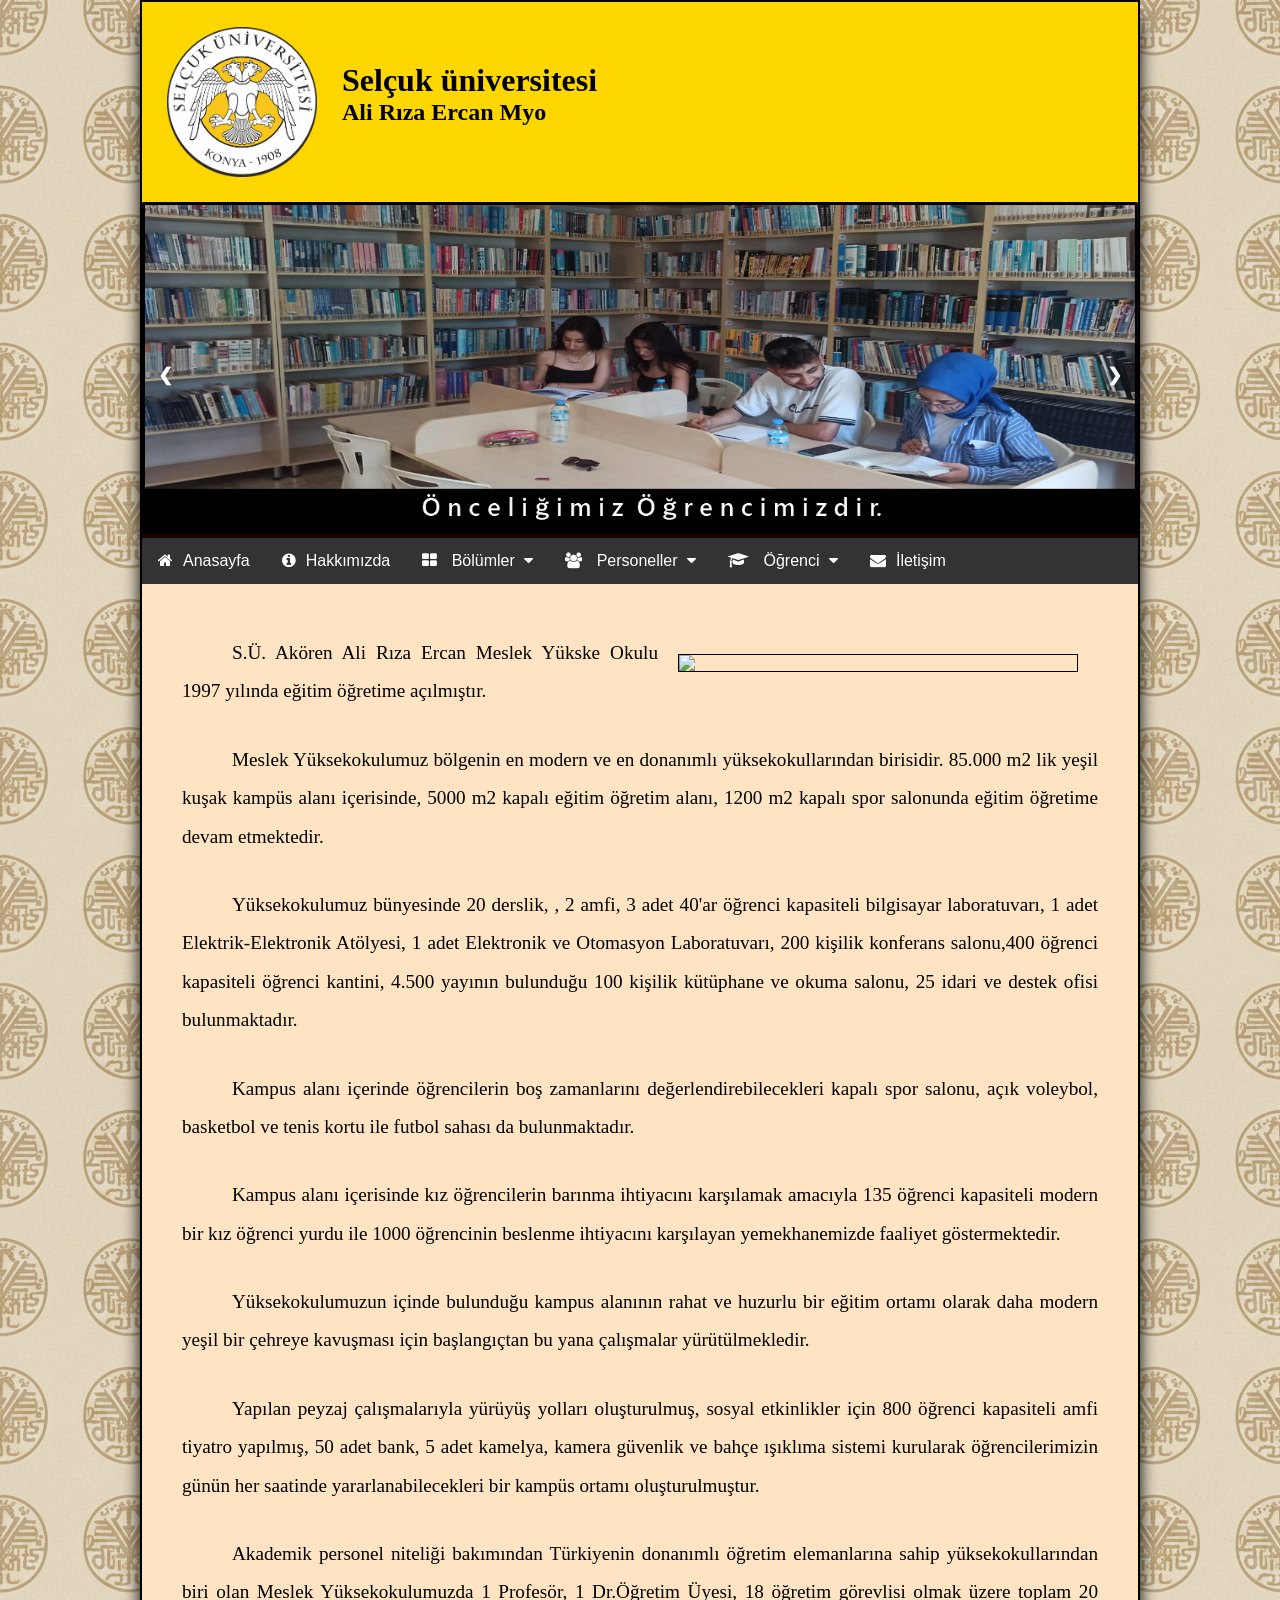
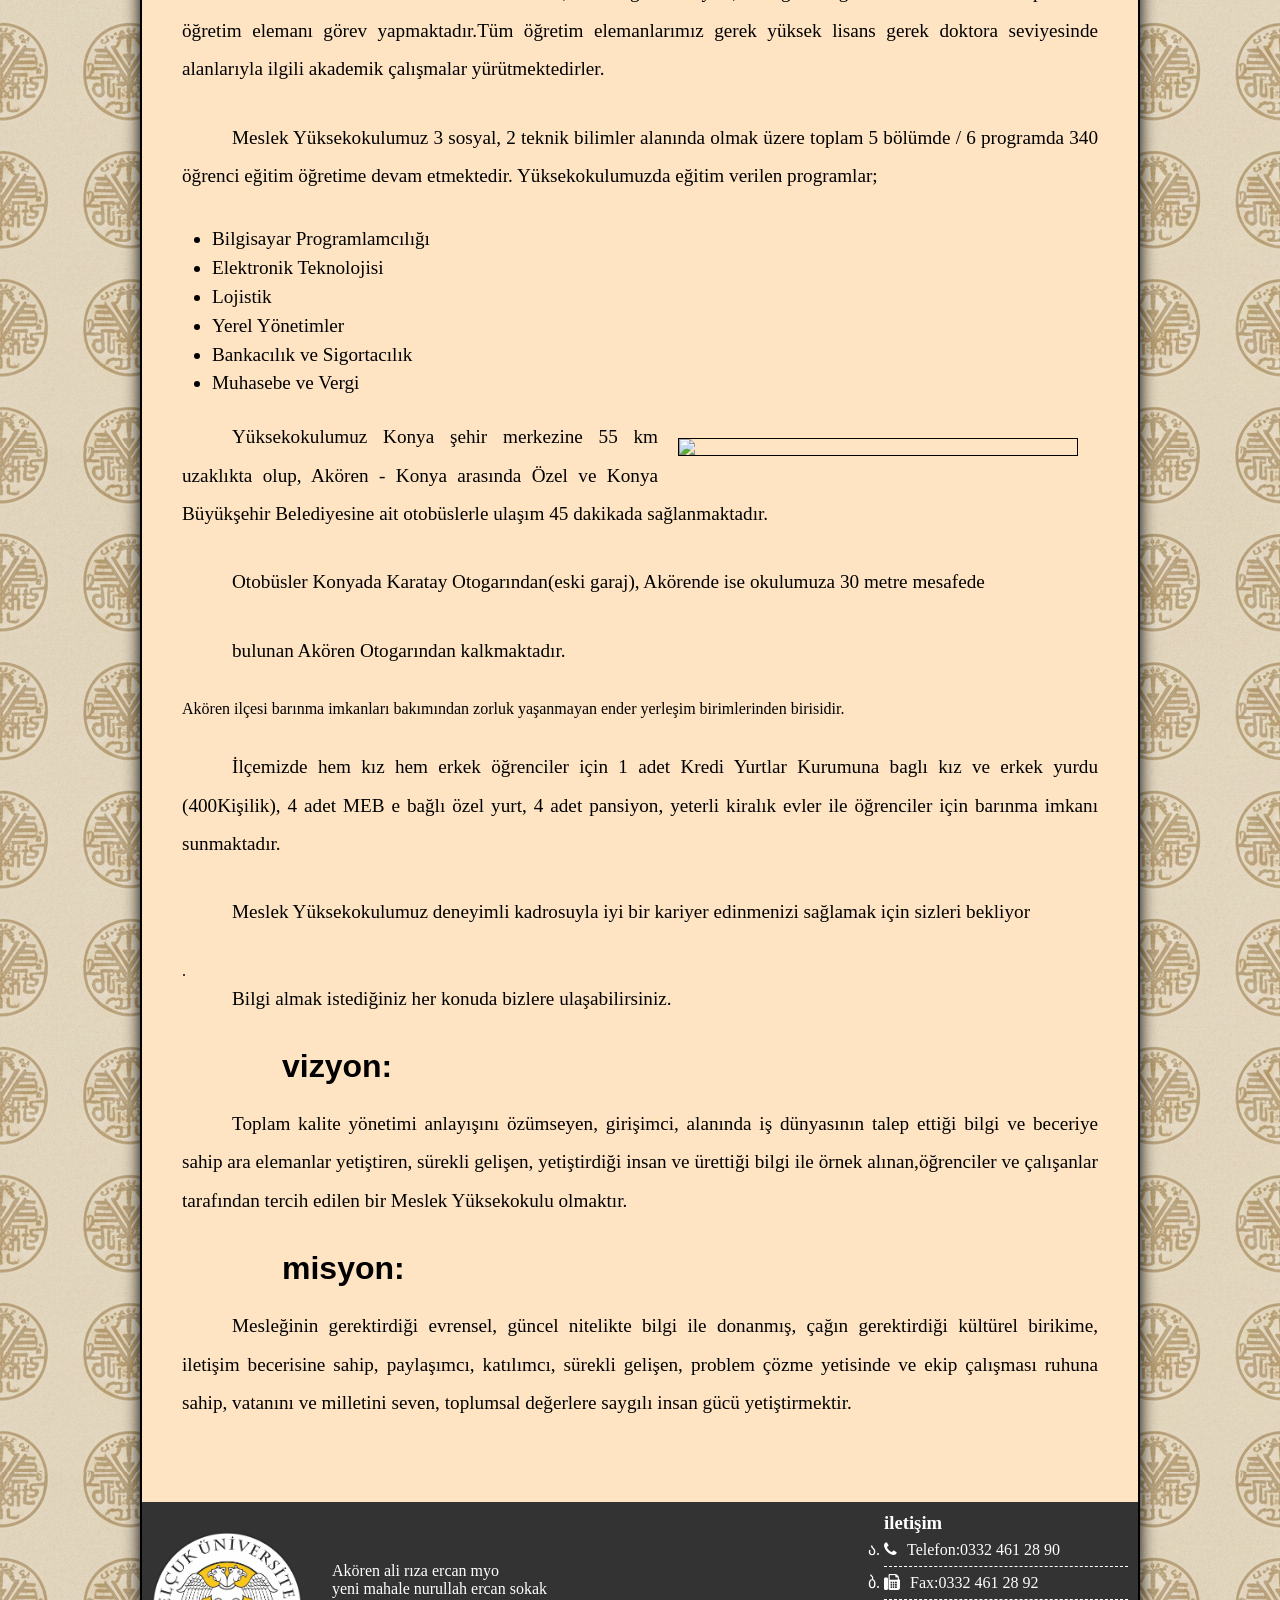
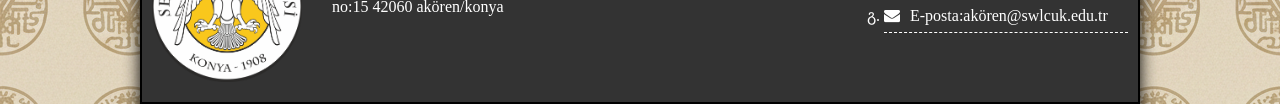
==== hakkında.html @ 83a7a5f1 "Add files via upload" ====
<!DOCTYPE html>
<html lang="tr">
<head>
    <meta charset="UTF-8">
    <meta name="viewport" content="width=device-width, initial-scale=1.0">
    <title>hakkımızda</title>
    <link rel="stylesheet" href="stil.css">
    <link rel="stylesheet" href="slider.css">
    <link rel="icon" type="image/x-icon" href="selçuklogo.jpg">
    <link rel="stylesheet" href="https://cdnjs.cloudflare.com/ajax/libs/font-awesome/4.7.0/css/font-awesome.min.css">
</head>
<body>
    <div id="sayfa">
   <header class="header">
        <a href="index.html"><img src="selçuklogo.jpg" alt=""></a> 
        <h1>Selçuk üniversitesi </h1>
        <h2>Ali Rıza Ercan Myo</h2>
    </header>
    <!-- Slideshow container -->
<div class="slideshow-container">

  <!-- Full-width images with number and caption text -->
  <div class="mySlides fade">
    <img src="slide/slide1.webp" style="width:100%">
  </div>

  <div class="mySlides fade">
    <img src="slide/slide2.webp" style="width:100%">
  </div>

  <div class="mySlides fade">
    <img src="slide/slide4.webp" style="width:100%">
  </div>
  <div class="mySlides fade">
    <img src="slide/slide5.webp" style="width:100%">
  </div>

  <!-- Next and previous buttons -->
  <a class="prev" onclick="plusSlides(-1)">&#10094;</a>
  <a class="next" onclick="plusSlides(1)">&#10095;</a>
</div>
    <nav>
           <div class="navbar">
                <a href="index.html"><i class="fa fa-home" aria-hidden="true"></i>Anasayfa</a>
                <a href="hakkında.html"><i class="fa fa-info-circle" aria-hidden="true"></i>Hakkımızda</a>
            <div class="dropdown">
              <button class="dropbtn"> <i class="fa fa-th-large" aria-hidden="true"></i>
                Bölümler <i class="fa fa-caret-down"></i>
              </button>
    <div class="dropdown-content">
      <a href="bölümler/bilgisayar.html">Bilgisayar Programcılığı</a>
      <a href="bölümler/elektronik.html">Elektronik </a>
      <a href="bölümler/lojistik.html">Lojistik</a>
      <a href="bölümler/banka.html">Bankacılık</a>
      <a href="bölümler/yerel.html">Yerel Yönetim</a>
    </div>
  </div>
  <div class="dropdown">
              <button class="dropbtn"> <i class="fa fa-users" aria-hidden="true"></i>
                Personeller <i class="fa fa-caret-down"></i>
              </button>
    <div class="dropdown-content">
      <a href="ipersonel.html">İdari Personeller</a>
      <a href="apersonel.html">Akademik Personeller  </a>
    </div>
    </div> 
    <div class="dropdown">
              <button class="dropbtn"> <i class="fa fa-graduation-cap" aria-hidden="true"></i>
                Öğrenci <i class="fa fa-caret-down"></i>
              </button>
    <div class="dropdown-content">
      <a href="akademikt.html">Akademik Takvim</a>
      <a href="dilekçe.html">Dilekçe Örnekleri </a>
      <a href="staj.html">Staj 2025 </a>
    </div>
    </div> 
 <a href="iletişim.html"><i class="fa fa-envelope" aria-hidden="true"></i>İletişim</a>

</div>  

    </nav>
    <main>
        <article>
            <img src="Hakkında Akören MYO 2.jpg" class="solresim"/>
            <p>S.Ü. Akören Ali Rıza Ercan Meslek Yükske Okulu 1997 yılında eğitim öğretime açılmıştır.</p>
            <p>Meslek Yüksekokulumuz bölgenin en modern ve en donanımlı yüksekokullarından birisidir. 85.000 m2 lik yeşil kuşak kampüs alanı içerisinde,  5000 m2 kapalı eğitim öğretim alanı, 1200 m2 kapalı spor salonunda eğitim öğretime devam etmektedir.</p>
            <p>Yüksekokulumuz bünyesinde 20 derslik, , 2 amfi, 3 adet 40'ar öğrenci kapasiteli bilgisayar laboratuvarı, 1 adet Elektrik-Elektronik Atölyesi, 1 adet Elektronik ve Otomasyon Laboratuvarı, 200 kişilik konferans salonu,400 öğrenci kapasiteli öğrenci kantini, 4.500 yayının bulunduğu 100 kişilik kütüphane ve okuma salonu, 25 idari ve destek ofisi bulunmaktadır.</p>
            <p> Kampus alanı içerinde öğrencilerin boş zamanlarını değerlendirebilecekleri kapalı spor salonu, açık voleybol, basketbol ve tenis kortu ile futbol sahası da bulunmaktadır.</p>
            <p> Kampus alanı içerisinde kız öğrencilerin barınma ihtiyacını karşılamak amacıyla 135 öğrenci kapasiteli modern bir kız öğrenci yurdu ile 1000 öğrencinin beslenme ihtiyacını karşılayan yemekhanemizde faaliyet göstermektedir.</p>
            <p>Yüksekokulumuzun içinde bulunduğu kampus alanının rahat ve huzurlu bir eğitim ortamı olarak daha modern yeşil bir çehreye kavuşması için başlangıçtan bu yana çalışmalar yürütülmekledir.</p> 
            <p>Yapılan peyzaj çalışmalarıyla yürüyüş yolları oluşturulmuş, sosyal etkinlikler için 800 öğrenci kapasiteli amfi tiyatro yapılmış, 50 adet bank, 5 adet kamelya, kamera güvenlik ve bahçe ışıklıma sistemi kurularak öğrencilerimizin günün her saatinde yararlanabilecekleri bir kampüs ortamı oluşturulmuştur.</p>
            <p>Akademik personel niteliği bakımından Türkiyenin donanımlı öğretim elemanlarına sahip yüksekokullarından biri olan Meslek Yüksekokulumuzda 1 Profesör, 1 Dr.Öğretim Üyesi, 18 öğretim görevlisi olmak üzere toplam 20 öğretim elemanı görev yapmaktadır.Tüm öğretim elemanlarımız gerek yüksek lisans gerek doktora seviyesinde alanlarıyla ilgili akademik çalışmalar yürütmektedirler.</p>

            <p>Meslek Yüksekokulumuz 3 sosyal, 2 teknik bilimler alanında olmak üzere toplam 5 bölümde / 6 programda 340 öğrenci eğitim öğretime devam etmektedir.
            Yüksekokulumuzda eğitim verilen programlar; </p>
            <ul>
                <li>Bilgisayar Programlamcılığı</li>
                <li>Elektronik Teknolojisi </li>
                 <li>Lojistik</li>
                <li>Yerel Yönetimler</li>
                 <li>Bankacılık ve Sigortacılık</li>
                 <li>Muhasebe ve Vergi</li>
            </ul>
            <img src="Hakkında Akören MYO 2.jpg" class="solresim">
            <p>Yüksekokulumuz Konya şehir merkezine 55 km uzaklıkta olup, Akören - Konya arasında Özel ve Konya Büyükşehir Belediyesine ait otobüslerle ulaşım 45 dakikada sağlanmaktadır.</p> 
            <p>Otobüsler Konyada Karatay Otogarından(eski garaj), Akörende ise okulumuza 30 metre mesafede <p>bulunan Akören Otogarından kalkmaktadır.</p>
            Akören ilçesi barınma imkanları bakımından zorluk yaşanmayan ender yerleşim birimlerinden birisidir.</p>
 
            <p>İlçemizde hem kız hem erkek öğrenciler için 1 adet Kredi Yurtlar Kurumuna baglı kız ve erkek yurdu (400Kişilik), 4 adet MEB e bağlı özel yurt, 4 adet pansiyon, yeterli kiralık evler ile öğrenciler için barınma imkanı sunmaktadır.</p>
            <p>Meslek Yüksekokulumuz deneyimli kadrosuyla iyi bir kariyer edinmenizi sağlamak için sizleri bekliyor</p>.
            <p>Bilgi almak istediğiniz her konuda bizlere ulaşabilirsiniz.</p>
            <h2 style="font-family: 'Gill Sans', 'Gill Sans MT', Calibri, 'Trebuchet MS', sans-serif;">vizyon:</h2>
            <p>Toplam kalite yönetimi anlayışını özümseyen, girişimci, alanında iş dünyasının talep ettiği bilgi ve beceriye sahip ara elemanlar yetiştiren, sürekli gelişen, yetiştirdiği insan ve ürettiği bilgi ile örnek alınan,öğrenciler ve çalışanlar tarafından tercih edilen bir Meslek Yüksekokulu olmaktır.</p>
            <h2 style="font-family: 'Gill Sans', 'Gill Sans MT', Calibri, 'Trebuchet MS', sans-serif;">misyon:</h2>
            <p>Mesleğinin gerektirdiği evrensel, güncel nitelikte bilgi ile donanmış, çağın gerektirdiği kültürel birikime, iletişim becerisine sahip, paylaşımcı, katılımcı, sürekli gelişen, problem çözme yetisinde ve ekip çalışması ruhuna sahip, vatanını ve milletini seven, toplumsal değerlere saygılı insan gücü yetiştirmektir.</p>
        </article>
    </main>
    <footer>
        <div id="sutun1">
            <img src="selçuklogo.jpg" alt="">
            <p>Akören ali rıza ercan myo <br>
                 yeni mahale nurullah ercan sokak<br>
                 no:15 42060 akören/konya</p>
                
        </div>
        <div id="sutun2">
            <h3>iletişim</h3>
            <ul>
                 <li><i class="fa fa-phone"></i>Telefon:0332 461 28 90 </li>
                <li> <i class="fa fa-fax" aria-hidden="true"></i></i>Fax:0332 461 28 92</li>
                <li><i class="fa fa-envelope" aria-hidden="true"></i>E-posta:akören@swlcuk.edu.tr</li>
            </ul>
        </div>
    </footer>
</div>
<script src="slider.js"></script>
</body>
</html>
---- stil.css ----
*{
    padding: 0%;
    margin: 0%;
}
body{
    background-image: url(arka\ logo_1.png);
}
#sayfa{
   width: 1000px;
   background-color: #1b0202;
    border: 2px solid black;
    margin: auto;
    box-shadow: 0px 16px 16px;
}
header{
    height: 200px;
    background-color: gold;
}
header img{
    float: left;
    padding: 25px;
    width: 200px;
}
header h1,h2{
        padding-left: 100px;
        font-family: Cambria, Cochin, Georgia, Times, 'Times New Roman', serif;
}
header h1{
    padding-top: 60px;
}
nav{
    margin-top: 0px;
    display: block;
    clear: both;
    background-color: rgb(18, 28, 28);
}
nav ul{
    list-style-type: none;
}
nav ul li{
    float: left;
}
nav ul li a{
    display: block;
    padding: 16px;
    font-size: 1.3em;
    color: white;
    text-decoration: none;
    text-align: center;
 
}
nav ul li a:hover{
    background-color: #26008d;
}
article{
    background-color:bisque;
    padding: 50px 40px;
}
img.solresim{
    width: 400px;
    float: right;
    margin: 20px;
    border: 1px solid black;
}
article p{
    font-size: 1.2em;
    line-height: 2em;
    text-align: justify;
    margin-bottom: 30px;
    text-indent: 50px;
}
article ul{
    margin: 20px 30px;
}
article li{
        font-size: 1.2em;
    line-height: 1.5em;
}
article h2{
    font-size: 2em;
    margin: 20px 0px;
}
footer{ height: 200px;
background-color:#333 ;
padding: 10px;
color: white;
}
footer #sutun1{
    width: 70%;
    float: left;
}
footer #sutun1 img{
    width: 150px;
    float: left;
    padding-top: 20px ;
    margin-right: 30px;
}
footer #sutun1 p{
    margin-top: 50px;
    
}
footer #sutun2{
width: 25%;
text-align: left;
float:right;
}
footer #sutun2 ul{
list-style-type: georgian;
}
footer #sutun2 ul li{
    line-height: 2em;
    border-bottom: 1px dashed white;
}
.navbar {
  overflow: hidden;
  background-color: #333;
  font-family: Arial;
}


.navbar a {
  float: left;
  font-size: 16px;
  color: white;
  text-align: center;
  padding: 14px 16px;
  text-decoration: none;
}


.dropdown {
  float: left;
  overflow: hidden;
}


.dropdown .dropbtn {
  font-size: 16px;
  border: none;
  outline: none;
  color: white;
  padding: 14px 16px;
  background-color: inherit;
  font-family: inherit; 
  margin: 0; 
}
.navbar a:hover, .dropdown:hover .dropbtn {
  background-color: bisque;
}

.dropdown-content {
  display: none;
  position: absolute;
  background-color: #f9f9f9;
  min-width: 160px;
  box-shadow: 0px 8px 16px 0px rgba(0, 0, 0, 0.2);
  z-index: 1;
}
.dropdown-content a {
  float: none;
  color: black;
  padding: 12px 16px;
  text-decoration: none;
  display: block;
  text-align: left;
}
.dropdown-content a:hover {
  background-color: #ddd;
}
.dropdown:hover .dropdown-content {
  display: block;
}
.personel-alanı{
    display: flex;
    flex-wrap: wrap;
    justify-content: flex-start;
    justify-content: center;
    gap: 30px;
    padding: 40px 0px;
    width: 1000px;
    max-width: 1000px;
    margin: 0 auto;
}
.personel-kart{
    
    flex: 0 1 270px;
    background-color: #f9f9f9;
    border: 1px solid #e2e8f0;
    border-radius: 12px;
    width: 230px;
    padding: 30px 15px;
    text-align: center;
    transition: all 0.3 ease;
    box-shadow: 0 4px 12px rgba(0,0,0,0.08);
}
.hoca-resim img{
    width: 160px;
    height: 160px;
    border-radius: 50%;
    border: 6px solid #fff;
    outline: 1px solid #e2e9f0;
    object-fit: cover;
    margin-bottom: 20px;
}
.active-card{
    background-color: #ffb400 !important;
    border-color: #ffb400;
    box-shadow: 0 6px 16px rgba(255,180,0,0.3);
}
.hoca-bilgi h4 {
    color: #666;
    font-size: 14px;
    margin-bottom: 5px;
    text-transform: uppercase;
    text-align: center; 
}

.hoca-bilgi h3 {
    color: #333;
    font-size: 1.1em;
    margin-bottom: 10px;
    text-align: center; 
    text-transform: capitalize; 
}

.hoca-bilgi p {
    color: #888;
    font-size: 0.9em;
    text-align: center; 
    margin: 0 auto;
    line-height: 1.2; 
    text-indent: 0; 
}
.personel-kart:hover .hoca-bilgi h3, 
.personel-kart:hover .hoca-bilgi h4, 
.personel-kart:hover .hoca-bilgi p {
    color: white !important;
}
.personel-kart:hover , .active-card{
    background-color: #ffb400;
    transform: translateY(-10px);
    border-color: #ffb400;
}
.personelk:hover h3, .personel-kart:hover h4, .personel-kart:hover p .active-card h3 , .active-card h4, .active-card p{
    color: fff;
}
.iletisim{
    float: left;
    text-align: left;
}
.iletisim ul{
    list-style-type: none;
}
.iletisim ul li{
    line-height: 1.5em;
    border-bottom: 1px dashed white;
}
.duyurular{
    text-align: center;
}
.duyurularp{
    border-bottom: 1px solid rgb(27, 0, 200);
    text-align: center;
}
.duyurulara:hover{
    text-decoration: none;
}
.duyurulara{
    color: #341414;
}
.karda{
    text-decoration: none;
    color: #666;
}
.akademik{
    border-collapse: collapse;
    width: 100%;
}
table,th,td{
    border:1px solid black;
    padding: 8px;
    text-align: left;
}
.dilekce a{
    text-decoration: none;
    color: #26008d;
}
table a{
    color: #341414;
}
.fa {
    margin-right: 10px;
}
.fa-caret-down {
    margin-left: 5px;
    margin-right: 0; 
}
---- slider.css ----
* {box-sizing:border-box}
.slideshow-container {
  max-width: 1000px;
  position: relative;
  margin: auto;
}
.mySlides {
    margin-bottom: 0px !important;
  display: none;
}
.prev, .next {
  cursor: pointer;
  position: absolute;
  top: 50%;
  width: auto;
  margin-top: -22px;
  padding: 16px;
  color: white;
  font-weight: bold;
  font-size: 18px;
  transition: 0.6s ease;
  border-radius: 0 3px 3px 0;
  user-select: none;
}
.next {
  right: 0;
  border-radius: 3px 0 0 3px;
}
.prev:hover, .next:hover {
  background-color: rgba(0,0,0,0.8);
}
.text {
  color: #f2f2f2;
  font-size: 15px;
  padding: 8px 12px;
  position: absolute;
  bottom: 8px;
  width: 100%;
  text-align: center;
}
.numbertext {
  color: #f2f2f2;
  font-size: 12px;
  padding: 8px 12px;
  position: absolute;
  top: 0;
}
.dot {
  cursor: pointer;
  height: 15px;
  width: 15px;
  margin: 0 2px;
  background-color: #bbb;
  border-radius: 50%;
  display: inline-block;
  transition: background-color 0.6s ease;
}

.active, .dot:hover {
  background-color: #717171;
}
.fade {
  animation-name: fade;
  animation-duration: 1.5s;
}

@keyframes fade {
  from {opacity: .4}
  to {opacity: 1}
}
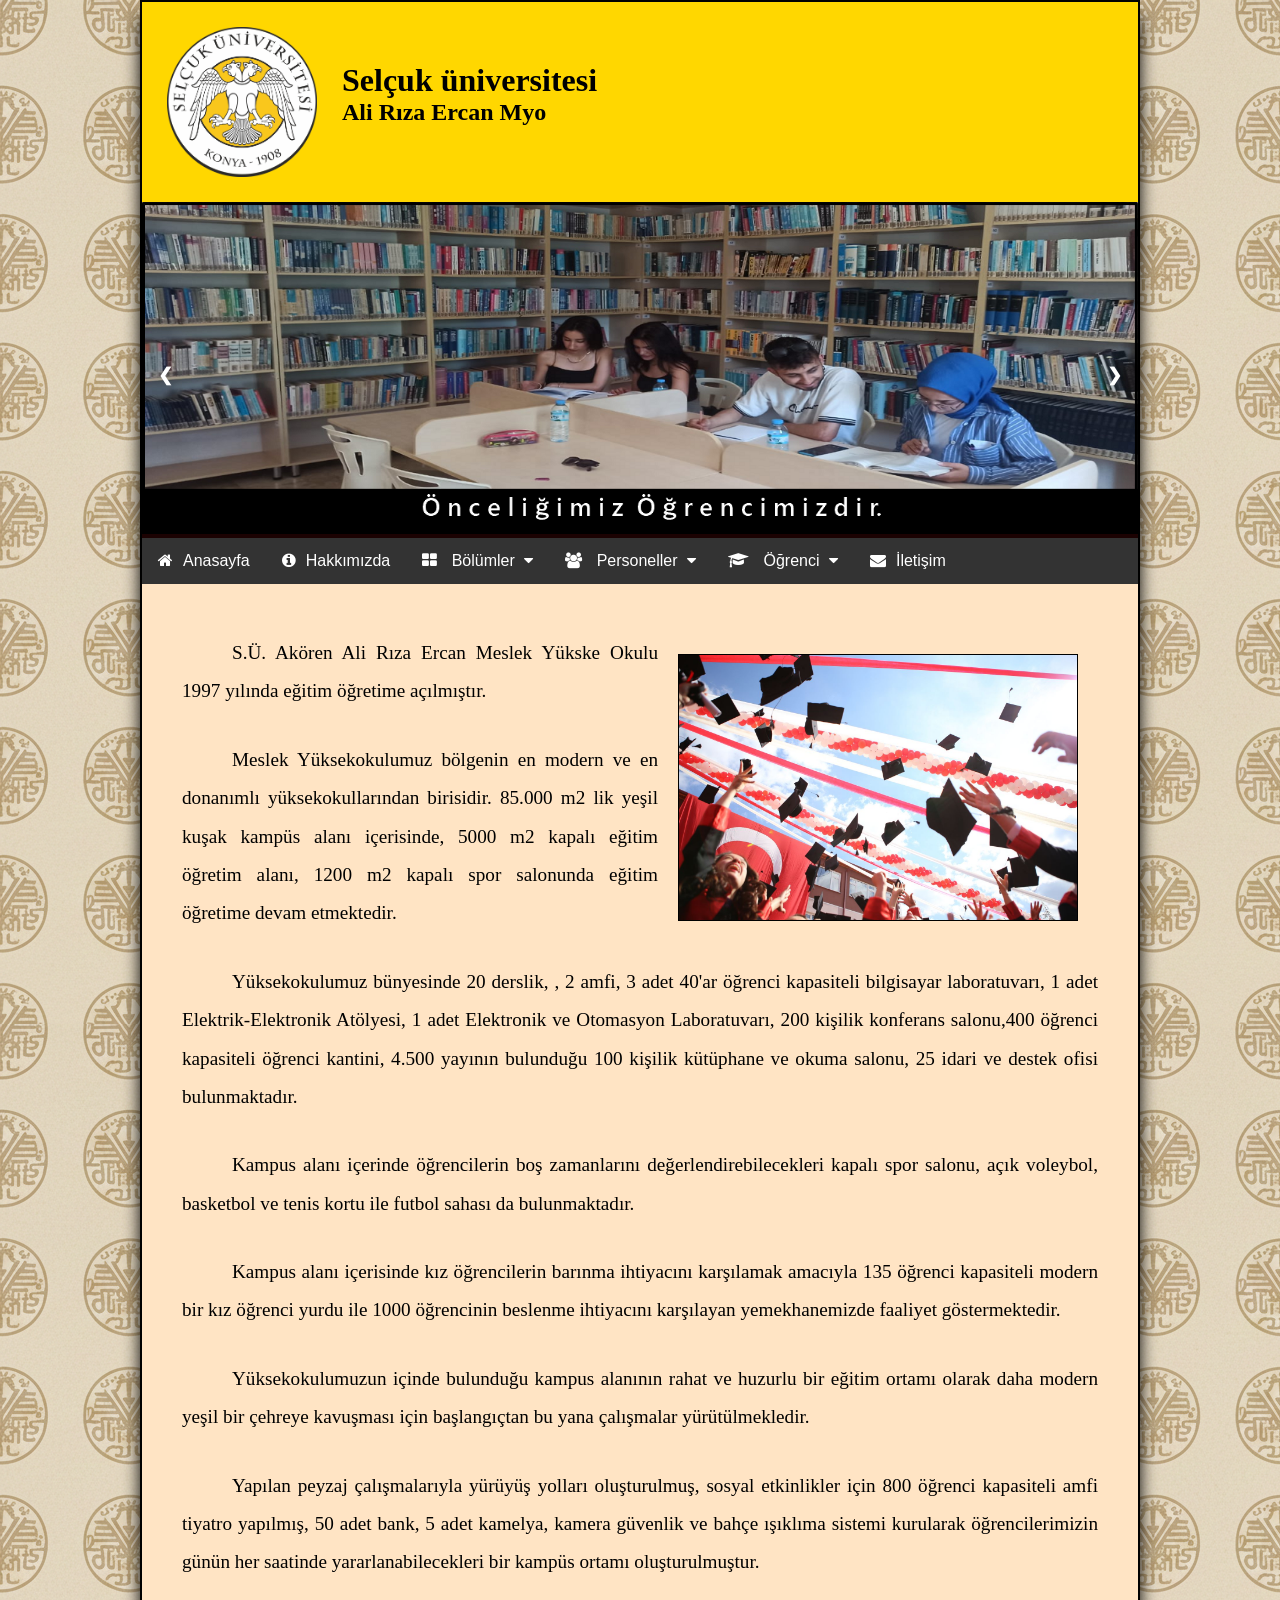
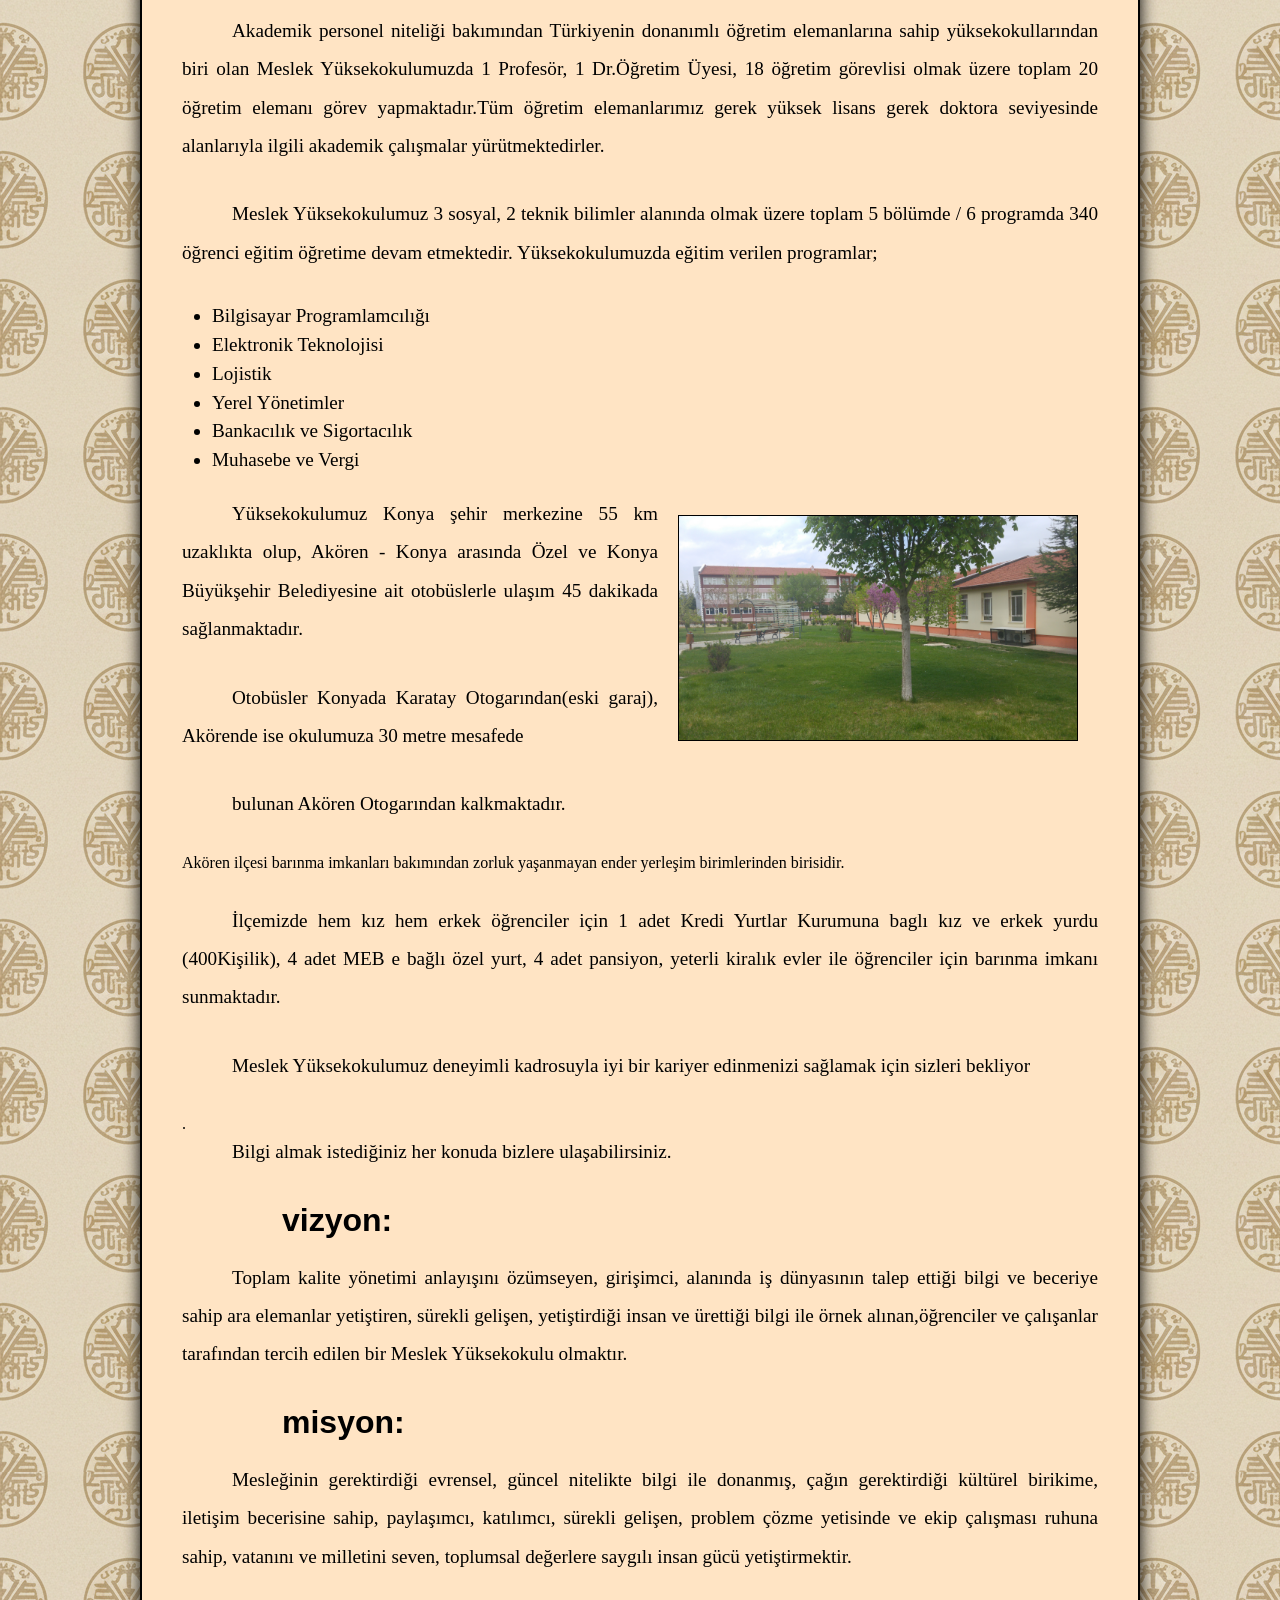
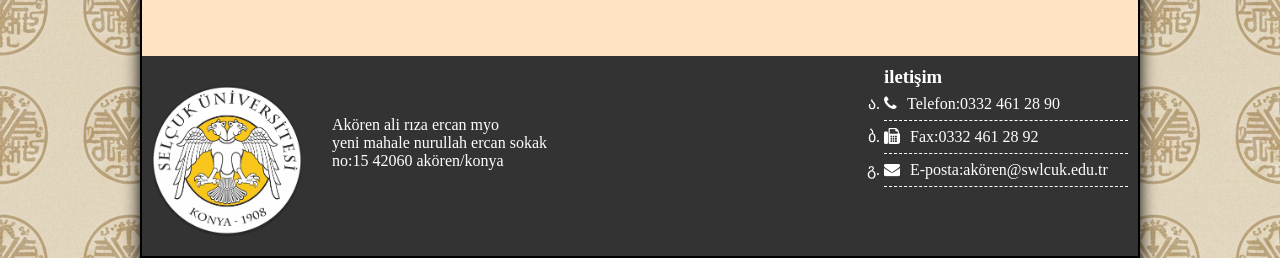
==== commit 990fbf3e: "Update hakkında.html" ====
--- a/hakkında.html
+++ b/hakkında.html
@@ -81,7 +81,7 @@
     </nav>
     <main>
         <article>
-            <img src="Hakkında Akören MYO 2.jpg" class="solresim"/>
+            <img src="resimler/Hakkında AkorenMYO.jpg" class="solresim"/>
             <p>S.Ü. Akören Ali Rıza Ercan Meslek Yükske Okulu 1997 yılında eğitim öğretime açılmıştır.</p>
             <p>Meslek Yüksekokulumuz bölgenin en modern ve en donanımlı yüksekokullarından birisidir. 85.000 m2 lik yeşil kuşak kampüs alanı içerisinde,  5000 m2 kapalı eğitim öğretim alanı, 1200 m2 kapalı spor salonunda eğitim öğretime devam etmektedir.</p>
             <p>Yüksekokulumuz bünyesinde 20 derslik, , 2 amfi, 3 adet 40'ar öğrenci kapasiteli bilgisayar laboratuvarı, 1 adet Elektrik-Elektronik Atölyesi, 1 adet Elektronik ve Otomasyon Laboratuvarı, 200 kişilik konferans salonu,400 öğrenci kapasiteli öğrenci kantini, 4.500 yayının bulunduğu 100 kişilik kütüphane ve okuma salonu, 25 idari ve destek ofisi bulunmaktadır.</p>
@@ -101,7 +101,7 @@
                  <li>Bankacılık ve Sigortacılık</li>
                  <li>Muhasebe ve Vergi</li>
             </ul>
-            <img src="Hakkında Akören MYO 2.jpg" class="solresim">
+            <img src="resimler/Hakkında Akören MYO 2.jpg" class="solresim">
             <p>Yüksekokulumuz Konya şehir merkezine 55 km uzaklıkta olup, Akören - Konya arasında Özel ve Konya Büyükşehir Belediyesine ait otobüslerle ulaşım 45 dakikada sağlanmaktadır.</p> 
             <p>Otobüsler Konyada Karatay Otogarından(eski garaj), Akörende ise okulumuza 30 metre mesafede <p>bulunan Akören Otogarından kalkmaktadır.</p>
             Akören ilçesi barınma imkanları bakımından zorluk yaşanmayan ender yerleşim birimlerinden birisidir.</p>
@@ -135,4 +135,5 @@
 </div>
 <script src="slider.js"></script>
 </body>
-</html>+
+</html>
